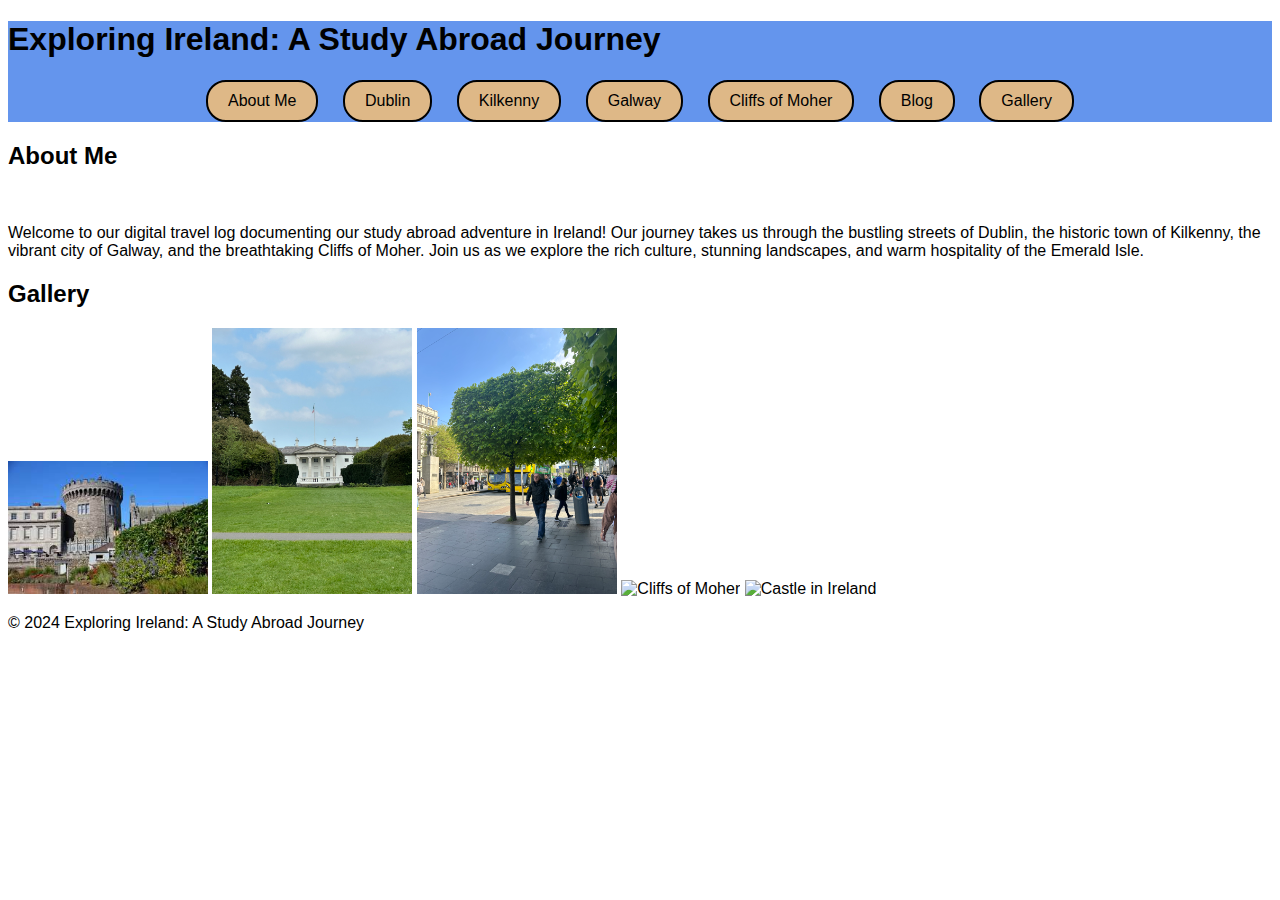
==== index.html @ 17d53a7b "Add files via upload" ====
<!DOCTYPE html>
<html lang="en">
<head>
    <meta charset="UTF-8">
    <meta name="viewport" content="width=device-width, initial-scale=1.0">
    <!-- https://www.favicon.cc/ -->
    <link rel="icon" type="image/x-icon" href="/images/favicon.ico">
    <title>Exploring Ireland: A Study Abroad Journey</title>
    <link rel="stylesheet" type="text/css" href="css/style.css" />
</head>
<body>

<a href = "#main" id = "skip">Skip to the Main Content</a>

<header>
    <h1>Exploring Ireland: A Study Abroad Journey</h1>
    <nav>
        <a href="index.html">About Me</a>
        <a href="dublin.html">Dublin</a>
        <a href="kilkenny.html">Kilkenny</a>
        <a href="galway.html">Galway</a>
        <a href="cliffs.html">Cliffs of Moher</a>
        <a href="blog.html">Blog</a>
        <a href="gallery.html">Gallery</a>
    </nav>
</header>

<main id = "main">
    <!-- <h2>Failte go Baile Atha Cliath!</h2> -->
    <section id="about">
        <h2>About Me</h2>
        <img src="images/me.jpg" alt="">
        <p>Welcome to our digital travel log documenting our study abroad adventure in Ireland! Our journey takes us through the bustling streets of Dublin, the historic town of Kilkenny, the vibrant city of Galway, and the breathtaking Cliffs of Moher. Join us as we explore the rich culture, stunning landscapes, and warm hospitality of the Emerald Isle.</p>
    </section>

    <section id="gallery">
        <h2>Gallery</h2>
        <div class="image-grid">
            <img src="images/dublin_castle.jpeg" alt="Dublin" width="200">
            <img src="images/white_castle.jpeg" alt="Kilkenny" width="200">
            <img src="images/tree.jpeg" alt="Galway" width="200">
            <img src="images/cliffs_of_moher.jpg" alt="Cliffs of Moher" width="200">
            <img src="images/ireland_castle.jpg" alt="Castle in Ireland" width="200">
        </div>
    </section>
</main>
<footer>
    <p>&copy; 2024 Exploring Ireland: A Study Abroad Journey</p>

    <p></p>
    <p></p>
    <p></p>
    <p></p>
</footer>

</body>
</html>
---- css/style.css ----
#skip{
    position: absolute;
    left: -500px;
}

#skip:focus{
    left: 10px;
    padding:5px;
    border: 2px;
    background-color: yellow;
}

body{
    font-family:'Gill Sans', 'Gill Sans MT', Calibri, 'Trebuchet MS', sans-serif;
    border: 10px;
    padding: 30;

}
nav {
    text-align: center;
    margin-top: 20px;
}

nav a {
    display: inline-block;
    text-decoration: none;
    padding: 10px 20px;
    margin: 0 10px;
    border: 2px solid black;
    border-radius: 20px;
    background-color: burlywood;
    color: black;
    transition: background-color 0.3s, color 0.3s;
}

nav a:hover {
    background-color: darkorange;
    color: white;
}


nav a:active {
    background-color: darkgoldenrod;
    color: white;
}


header{
    background-color: cornflowerblue;
}

html{
    scroll-behavior: smooth;
}
/* TESTS */
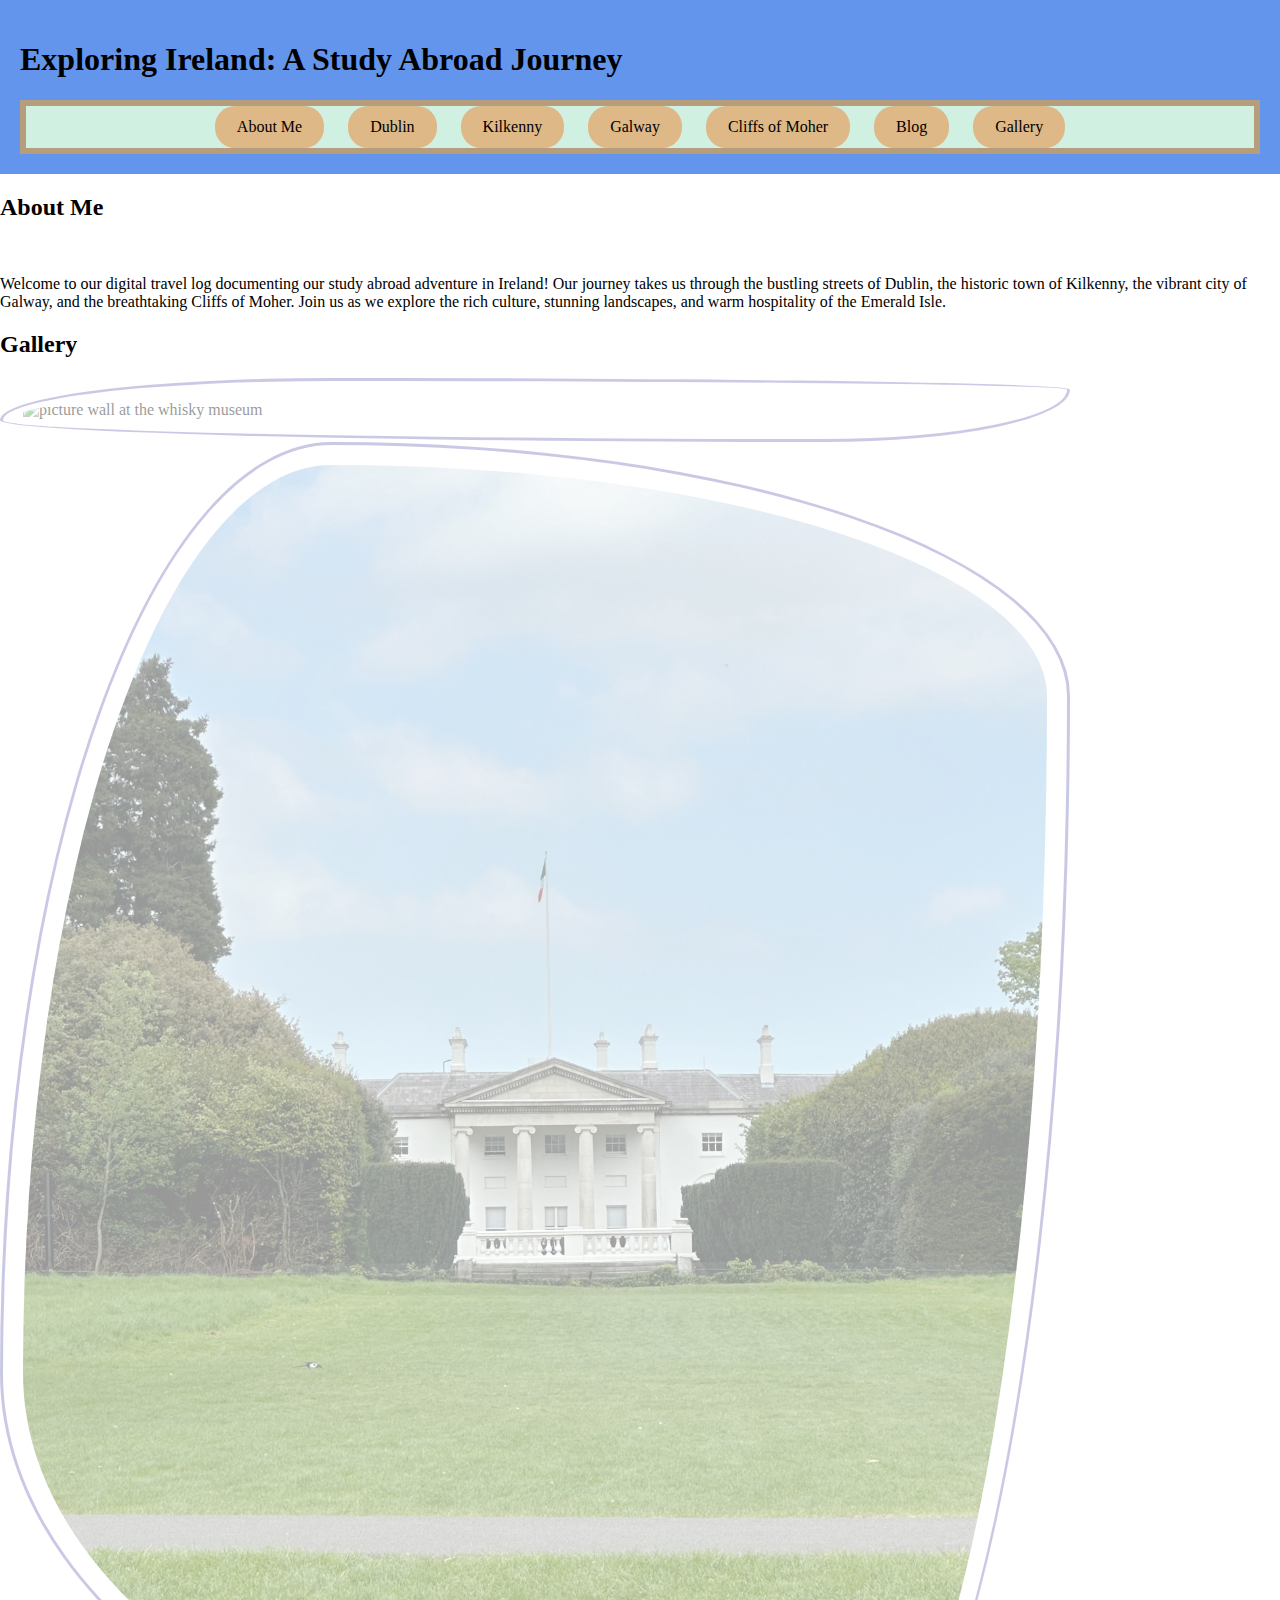
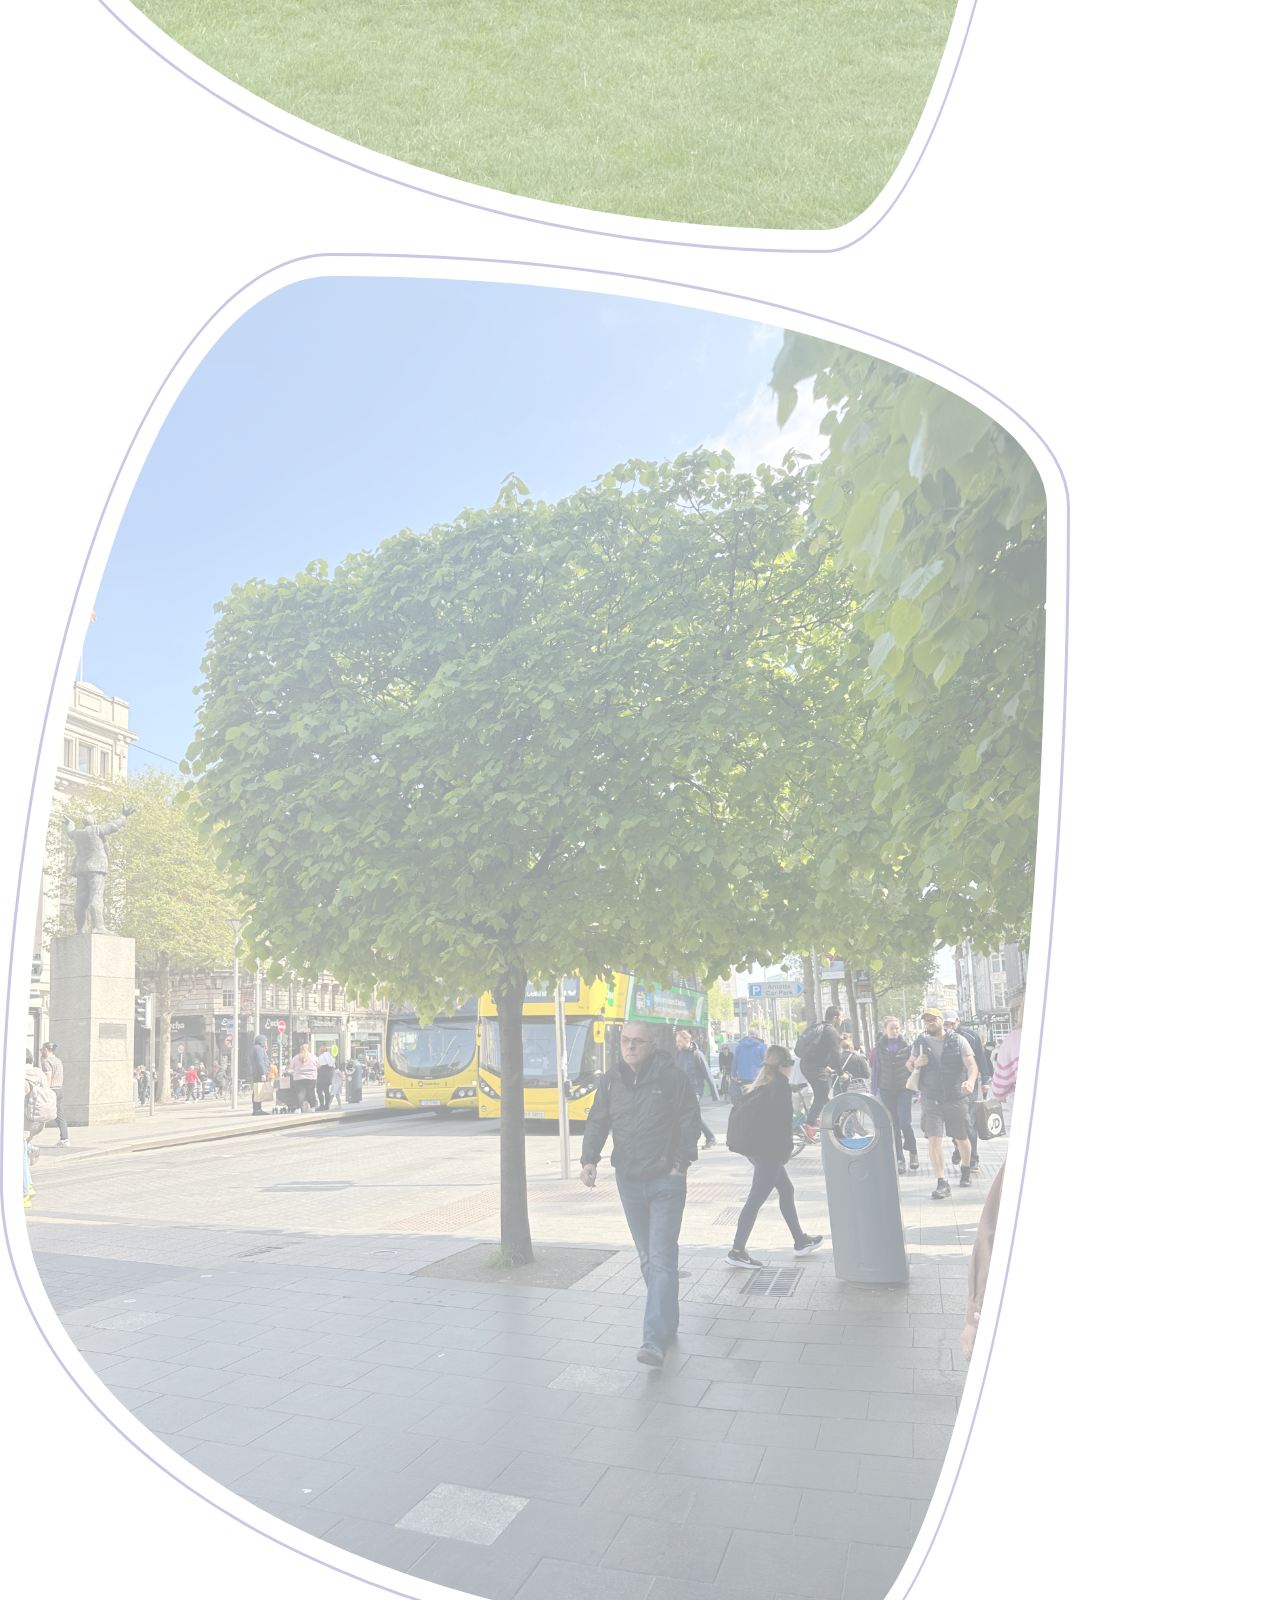
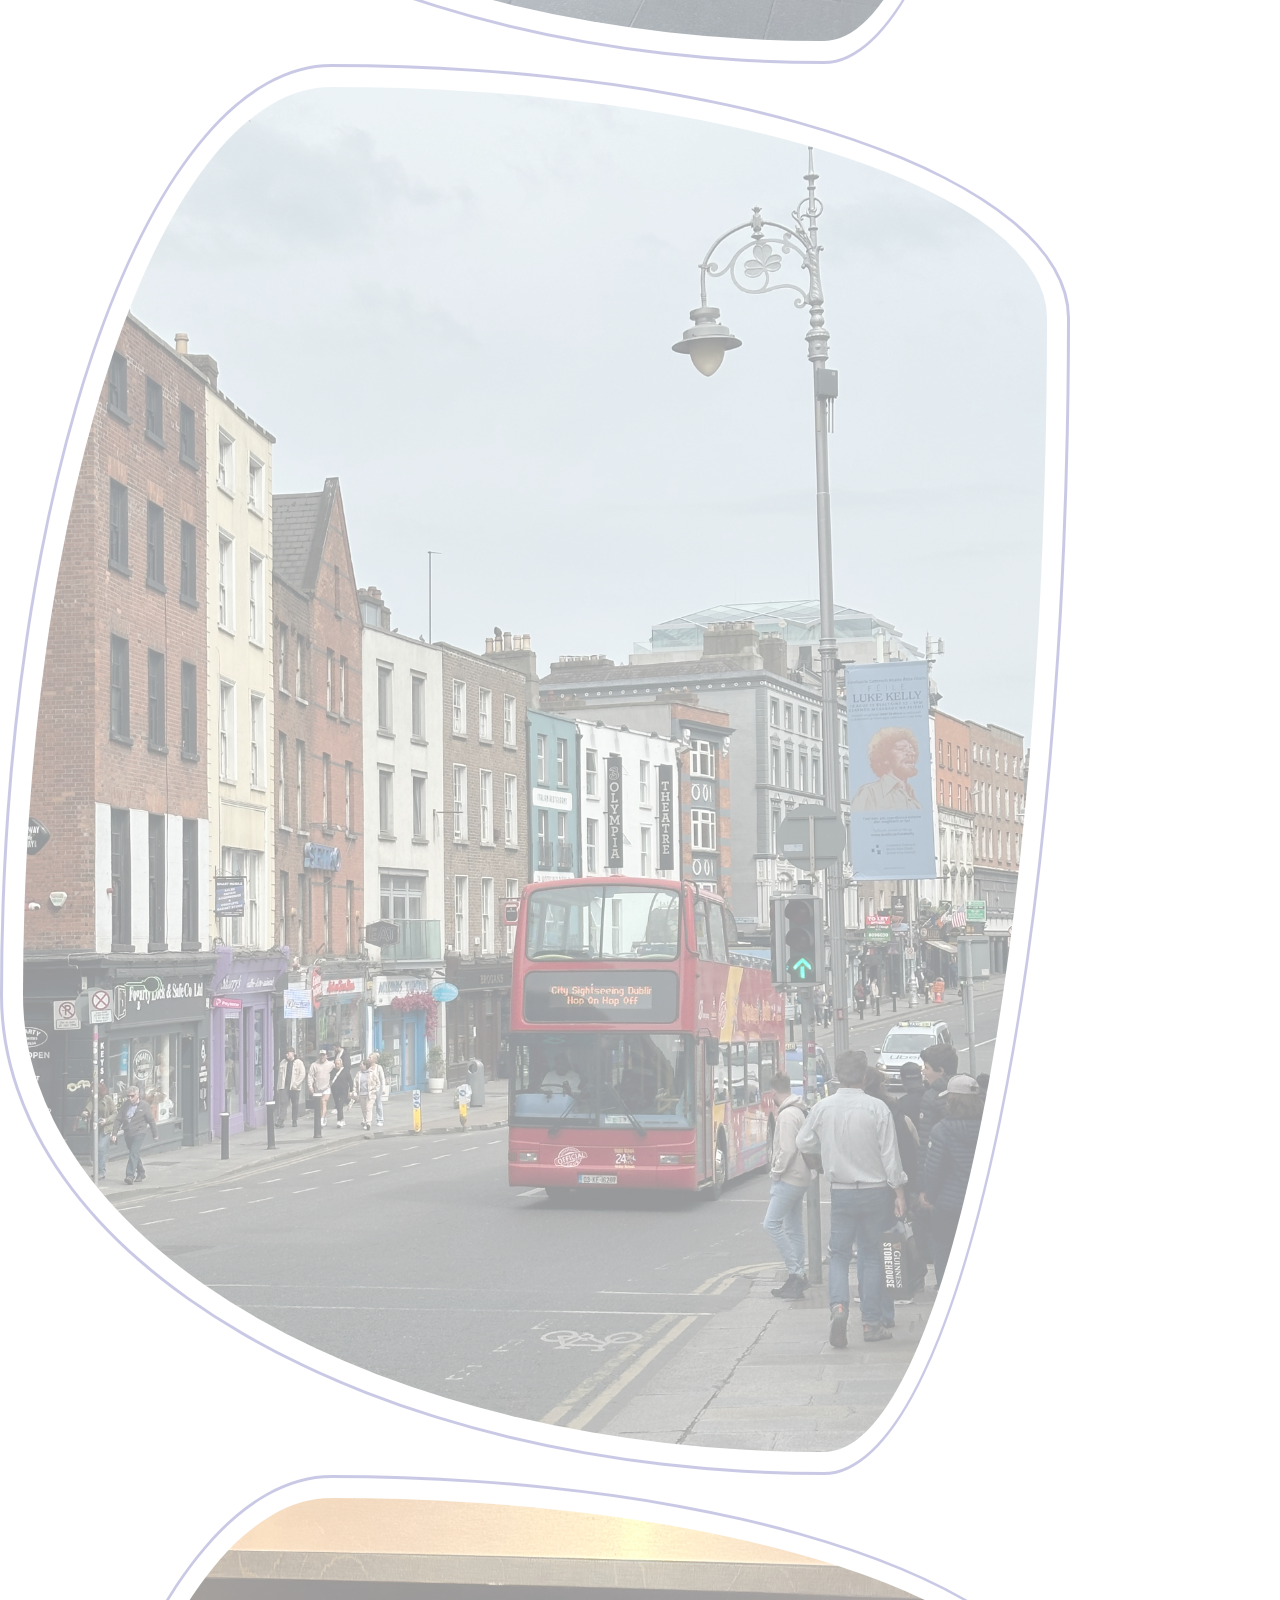
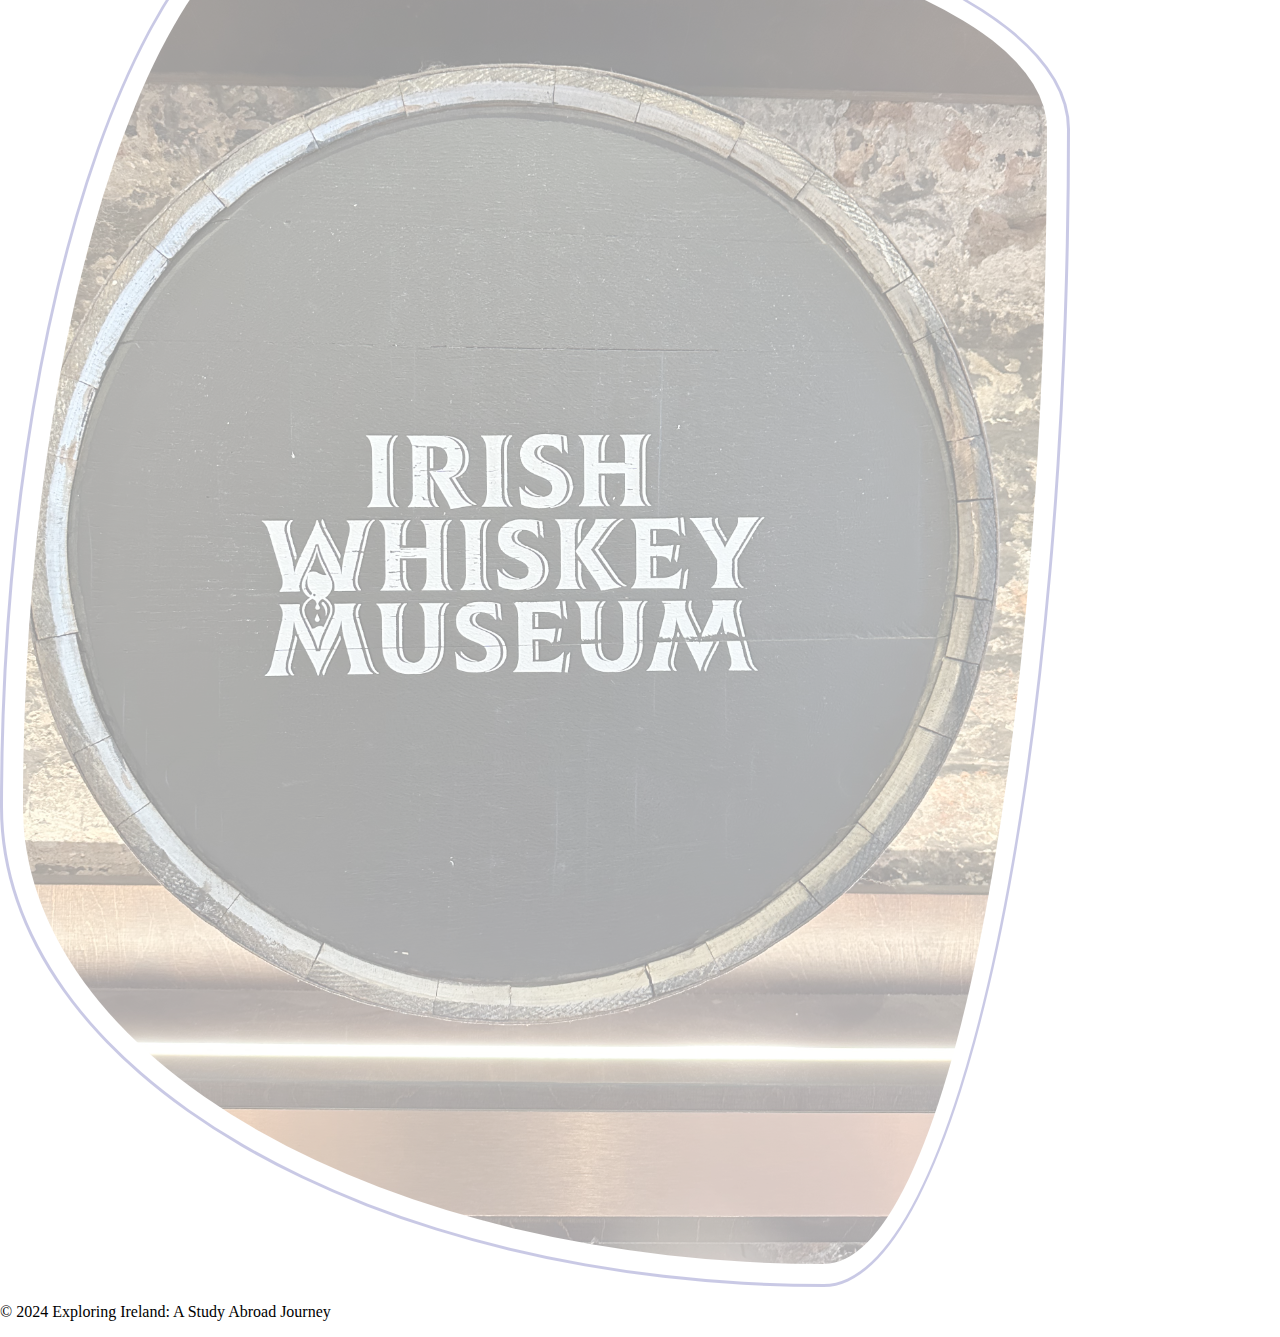
==== commit 862a7619: "Add files via upload" ====
--- a/index.html
+++ b/index.html
@@ -36,21 +36,16 @@
     <section id="gallery">
         <h2>Gallery</h2>
         <div class="image-grid">
-            <img src="images/dublin_castle.jpeg" alt="Dublin" width="200">
+            <img src="images/picture_wall.jpeg" alt="picture wall at the whisky museum" width="200">
             <img src="images/white_castle.jpeg" alt="Kilkenny" width="200">
             <img src="images/tree.jpeg" alt="Galway" width="200">
-            <img src="images/cliffs_of_moher.jpg" alt="Cliffs of Moher" width="200">
-            <img src="images/ireland_castle.jpg" alt="Castle in Ireland" width="200">
+            <img src="images/bus.jpeg" alt="bus" width="200">
+            <img src="images/whisky_museum.jpeg" alt="whisky museum" width="200">
         </div>
     </section>
 </main>
 <footer>
     <p>&copy; 2024 Exploring Ireland: A Study Abroad Journey</p>
-
-    <p></p>
-    <p></p>
-    <p></p>
-    <p></p>
 </footer>
 
 </body>
--- a/css/style.css
+++ b/css/style.css
@@ -4,19 +4,22 @@
 }
 
 #skip:focus{
-    left: 10px;
+    left: 100px;
     padding:5px;
     border: 2px;
+    transition: 1s;
     background-color: yellow;
 }
 
 body{
-    font-family:'Gill Sans', 'Gill Sans MT', Calibri, 'Trebuchet MS', sans-serif;
-    border: 10px;
-    padding: 30;
+    font-family:Cambria, Cochin, Georgia, Times, 'Times New Roman', serif;
+    margin: 0;
+    padding: 0;
 
 }
 nav {
+    background: #d0f0e1;
+    border: solid 6px #b69d7b;
     text-align: center;
     margin-top: 20px;
 }
@@ -26,11 +29,10 @@
     text-decoration: none;
     padding: 10px 20px;
     margin: 0 10px;
-    border: 2px solid black;
+    border: 2px solid transparent;
     border-radius: 20px;
     background-color: burlywood;
-    color: black;
-    transition: background-color 0.3s, color 0.3s;
+    color: #000000;
 }
 
 nav a:hover {
@@ -45,11 +47,38 @@
 }
 
 
-header{
+header {
     background-color: cornflowerblue;
+    padding: 20px;
 }
 
 html{
-    scroll-behavior: smooth;
+    scroll-behavior: auto;
 }
-/* TESTS */+
+*{
+    transition: 0s !important;
+}
+
+.image-grid{
+    display: grid;
+    grid-template-columns: 100%;
+}
+
+.image-grid img{
+    width: 80%;
+    border: solid rgb(123, 123, 192) 3px;
+    border-bottom-right-radius: 45px;
+    opacity: .4;
+    padding: 20px;
+    border-radius: 31% 69% 23% 77% / 66%
+              18% 82% 34%;
+}
+
+@media screen and(min-width: 995px) {
+    .image-gallary{
+        grid-template-columns: 45% 45%;
+        grid-gap: 20px
+    }
+    
+}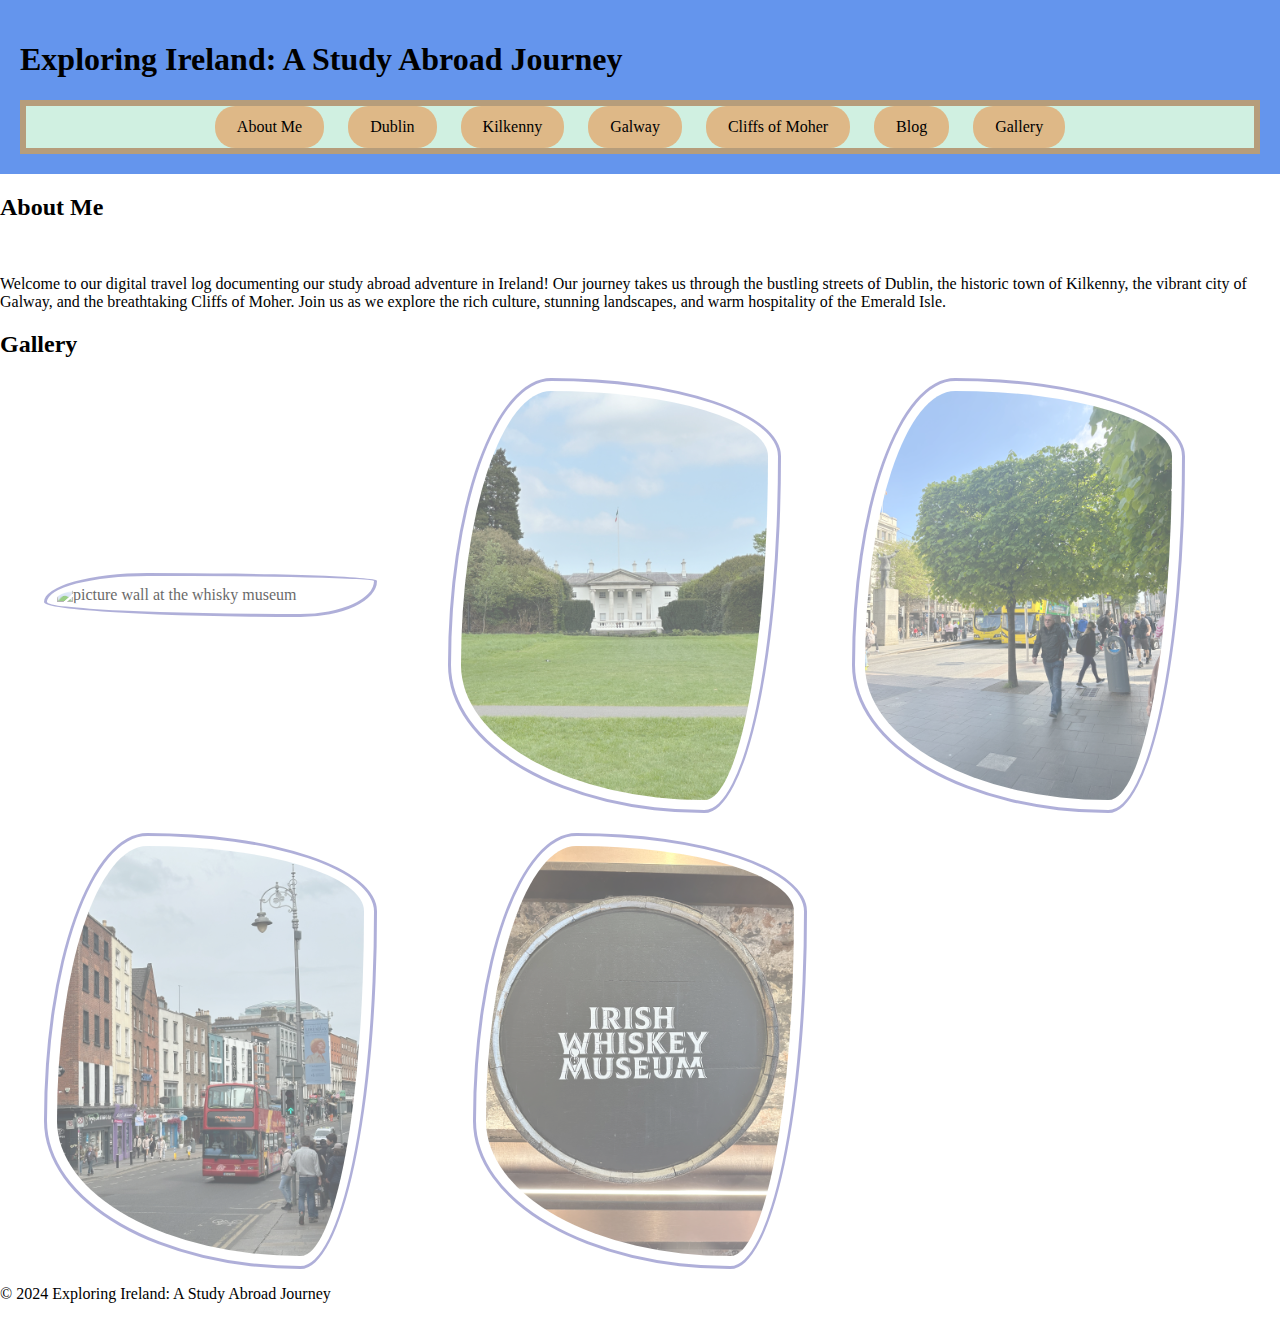
==== commit 072ad99b: "Add files via upload" ====
--- a/index.html
+++ b/index.html
@@ -36,11 +36,11 @@
     <section id="gallery">
         <h2>Gallery</h2>
         <div class="image-grid">
-            <img src="images/picture_wall.jpeg" alt="picture wall at the whisky museum" width="200">
-            <img src="images/white_castle.jpeg" alt="Kilkenny" width="200">
-            <img src="images/tree.jpeg" alt="Galway" width="200">
-            <img src="images/bus.jpeg" alt="bus" width="200">
-            <img src="images/whisky_museum.jpeg" alt="whisky museum" width="200">
+            <img src="images/picture_wall.jpeg" alt="picture wall at the whisky museum" width="200" tabindex="0">
+            <img src="images/white_castle.jpeg" alt="Kilkenny" width="200" tabindex="0">
+            <img src="images/tree.jpeg" alt="Galway" width="200" tabindex="0">
+            <img src="images/bus.jpeg" alt="bus" width="200" tabindex="0">
+            <img src="images/whisky_museum.jpeg" alt="whisky museum" width="200" tabindex="0">
         </div>
     </section>
 </main>
--- a/css/style.css
+++ b/css/style.css
@@ -68,17 +68,48 @@
 .image-grid img{
     width: 80%;
     border: solid rgb(123, 123, 192) 3px;
-    border-bottom-right-radius: 45px;
-    opacity: .4;
-    padding: 20px;
+    /* border-bottom-right-radius: 45px; */
+    opacity: .6;
+    padding: 10px;
     border-radius: 31% 69% 23% 77% / 66%
               18% 82% 34%;
 }
+.image-grid img:first-child{
 
-@media screen and(min-width: 995px) {
-    .image-gallary{
+    align-self:center;
+
+}
+
+.image-grid img:last-child{
+    /* Find an image that is the last child in the image grid class
+    And set it to take up all of the columns */
+    grid-column: 1 / -1;
+    width: 50%;
+    margin: auto;
+}
+
+.image-grid img:hover, .image-grid img:focus {
+    opacity: 1;
+}
+
+@media screen and (min-width: 775px){
+    .image-grid{
         grid-template-columns: 45% 45%;
-        grid-gap: 20px
+        grid-gap: 20px;
+        justify-content: center;
     }
-    
-}+}
+
+
+@media screen and (min-width: 990px){
+    .image-grid{
+        grid-template-columns: 30% 30% 30%;
+    }
+
+    .image-grid img:last-child{
+        /* Undoing the style from the tablet view.
+        Set the column back to auto and reset the width back to 80% */
+        grid-column: auto;
+        width: 80%;
+    }
+}
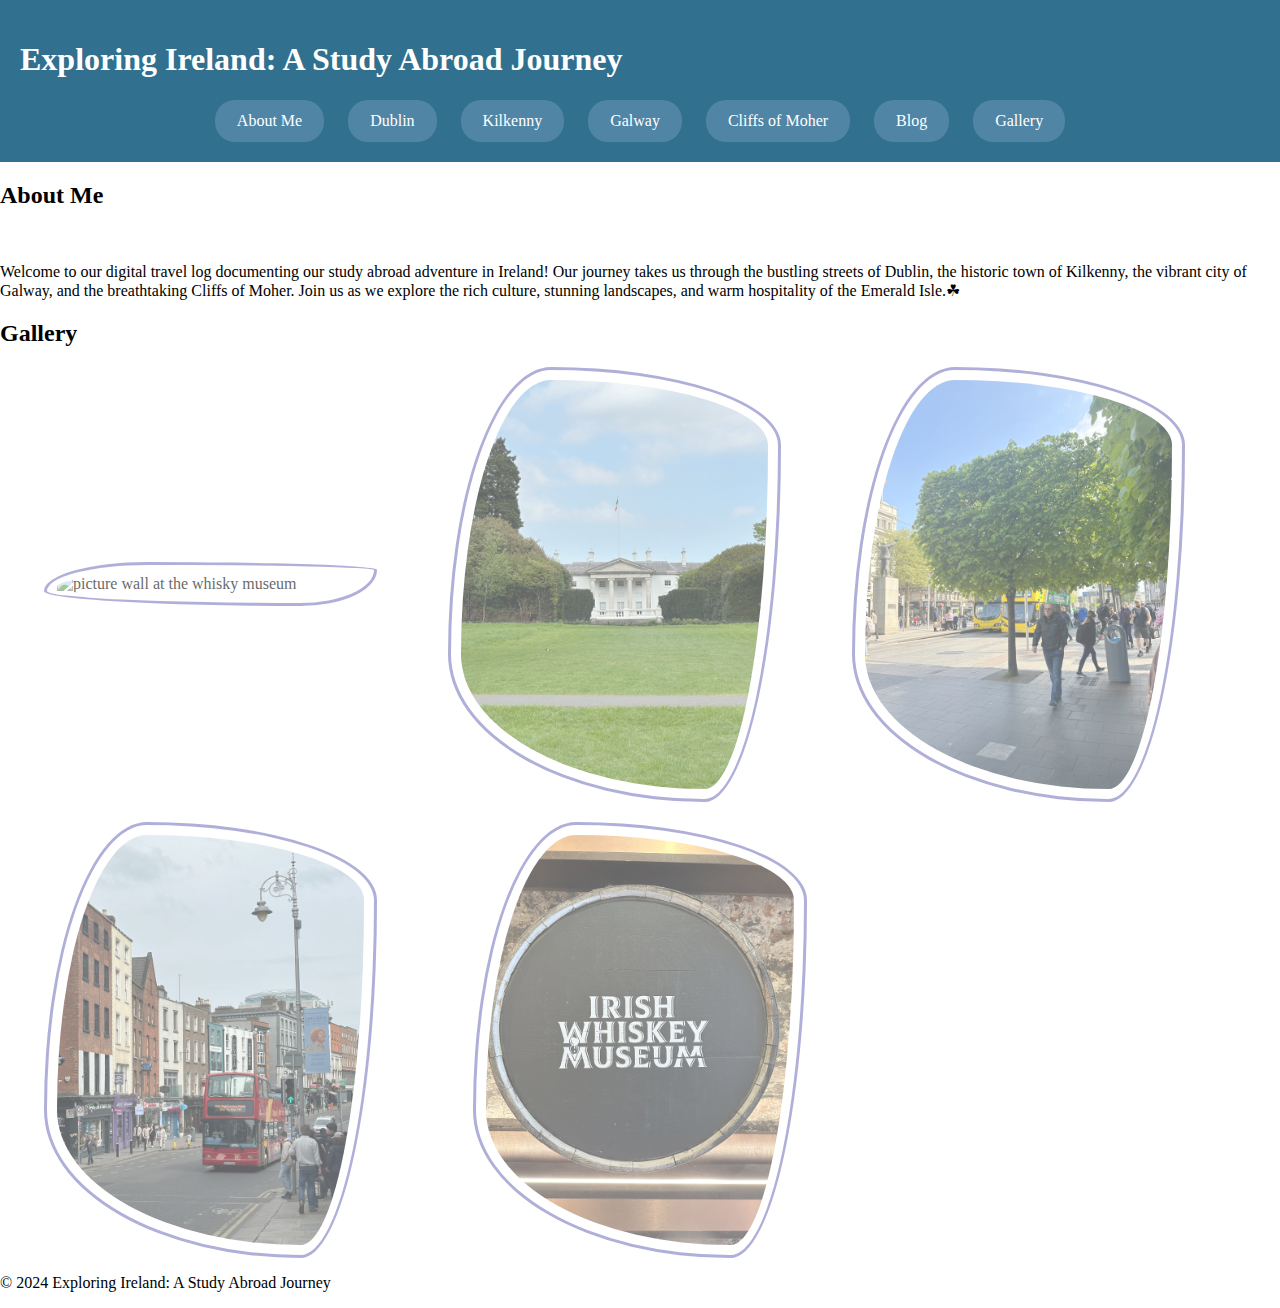
==== commit 3a6afdc8: "Add files via upload" ====
--- a/index.html
+++ b/index.html
@@ -7,6 +7,7 @@
     <link rel="icon" type="image/x-icon" href="/images/favicon.ico">
     <title>Exploring Ireland: A Study Abroad Journey</title>
     <link rel="stylesheet" type="text/css" href="css/style.css" />
+    <link rel="icon" type="image/png" href="images/cover2.png">
 </head>
 <body>
 
@@ -15,7 +16,7 @@
 <header>
     <h1>Exploring Ireland: A Study Abroad Journey</h1>
     <nav>
-        <a href="index.html">About Me</a>
+        <a href="index.html" class = "current">About Me</a>
         <a href="dublin.html">Dublin</a>
         <a href="kilkenny.html">Kilkenny</a>
         <a href="galway.html">Galway</a>
@@ -30,7 +31,7 @@
     <section id="about">
         <h2>About Me</h2>
         <img src="images/me.jpg" alt="">
-        <p>Welcome to our digital travel log documenting our study abroad adventure in Ireland! Our journey takes us through the bustling streets of Dublin, the historic town of Kilkenny, the vibrant city of Galway, and the breathtaking Cliffs of Moher. Join us as we explore the rich culture, stunning landscapes, and warm hospitality of the Emerald Isle.</p>
+        <p>Welcome to our digital travel log documenting our study abroad adventure in Ireland! Our journey takes us through the bustling streets of Dublin, the historic town of Kilkenny, the vibrant city of Galway, and the breathtaking Cliffs of Moher. Join us as we explore the rich culture, stunning landscapes, and warm hospitality of the Emerald Isle.&#9752</p>
     </section>
 
     <section id="gallery">
--- a/css/style.css
+++ b/css/style.css
@@ -18,8 +18,8 @@
 
 }
 nav {
-    background: #d0f0e1;
-    border: solid 6px #b69d7b;
+    /* background: #6ee7ef; */
+    /* border: solid 6px #b69d7b; */
     text-align: center;
     margin-top: 20px;
 }
@@ -31,24 +31,24 @@
     margin: 0 10px;
     border: 2px solid transparent;
     border-radius: 20px;
-    background-color: burlywood;
-    color: #000000;
+    background-color:  #5085A5;
+    color: #ffffff;
 }
 
 nav a:hover {
-    background-color: darkorange;
-    color: white;
+    background-color: #8FC1E3;
+    color: rgb(0, 0, 0);
 }
 
 
 nav a:active {
-    background-color: darkgoldenrod;
+    background-color: #8FC1E3;
     color: white;
 }
 
 
 header {
-    background-color: cornflowerblue;
+    background-color: #31708E;
     padding: 20px;
 }
 
@@ -113,3 +113,29 @@
         width: 80%;
     }
 }
+
+
+#arti {
+    display: flex;
+    flex-direction: column-reverse; /* Display flex items in a column-reverse direction */
+}
+
+article {
+    margin-bottom: 20px;
+    padding: 20px;
+    border: 1px solid #ccc;
+}
+
+h1{
+    color: white;
+}
+
+/* .current {
+    font-size: 28px;
+    border-top: 2px solid yellow;
+    display: inline-block;
+    width: 75px;
+} */
+/* .current::before{
+    content: "&#9752"; &#x2618";
+} */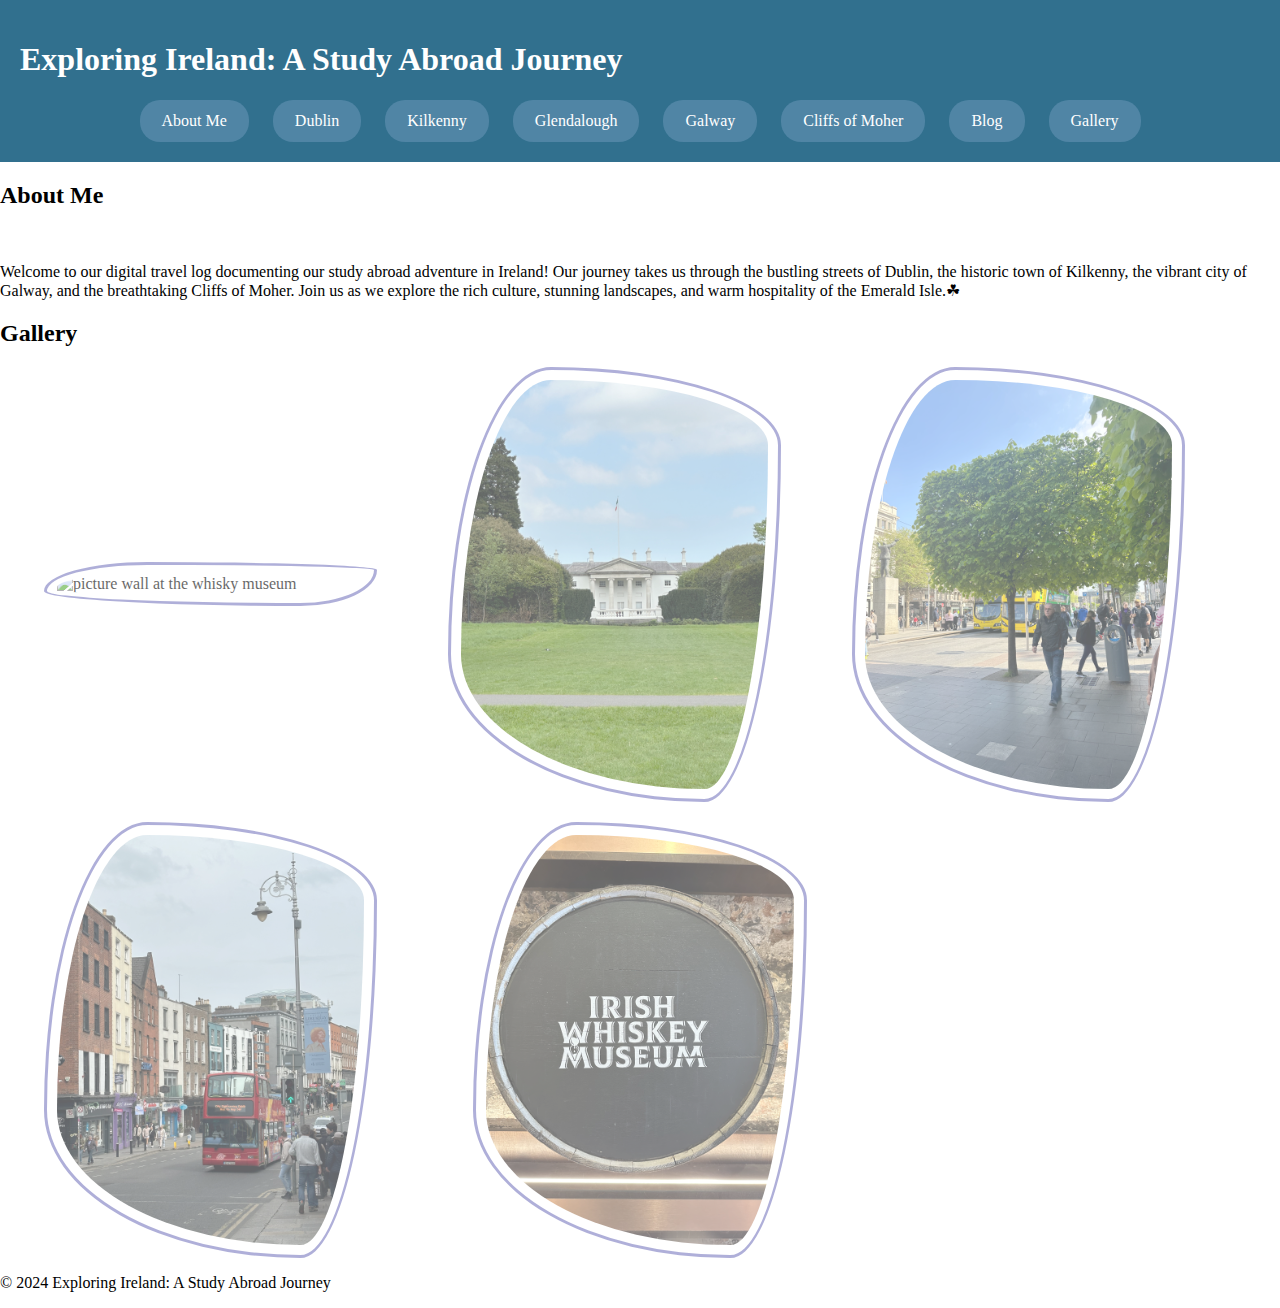
==== commit 0651fc46: "Add files via upload" ====
--- a/index.html
+++ b/index.html
@@ -19,6 +19,7 @@
         <a href="index.html" class = "current">About Me</a>
         <a href="dublin.html">Dublin</a>
         <a href="kilkenny.html">Kilkenny</a>
+        <a href="glendalough.html">Glendalough</a>
         <a href="galway.html">Galway</a>
         <a href="cliffs.html">Cliffs of Moher</a>
         <a href="blog.html">Blog</a>
@@ -34,7 +35,7 @@
         <p>Welcome to our digital travel log documenting our study abroad adventure in Ireland! Our journey takes us through the bustling streets of Dublin, the historic town of Kilkenny, the vibrant city of Galway, and the breathtaking Cliffs of Moher. Join us as we explore the rich culture, stunning landscapes, and warm hospitality of the Emerald Isle.&#9752</p>
     </section>
 
-    <section id="gallery">
+    <section class="image-scroll">
         <h2>Gallery</h2>
         <div class="image-grid">
             <img src="images/picture_wall.jpeg" alt="picture wall at the whisky museum" width="200" tabindex="0">
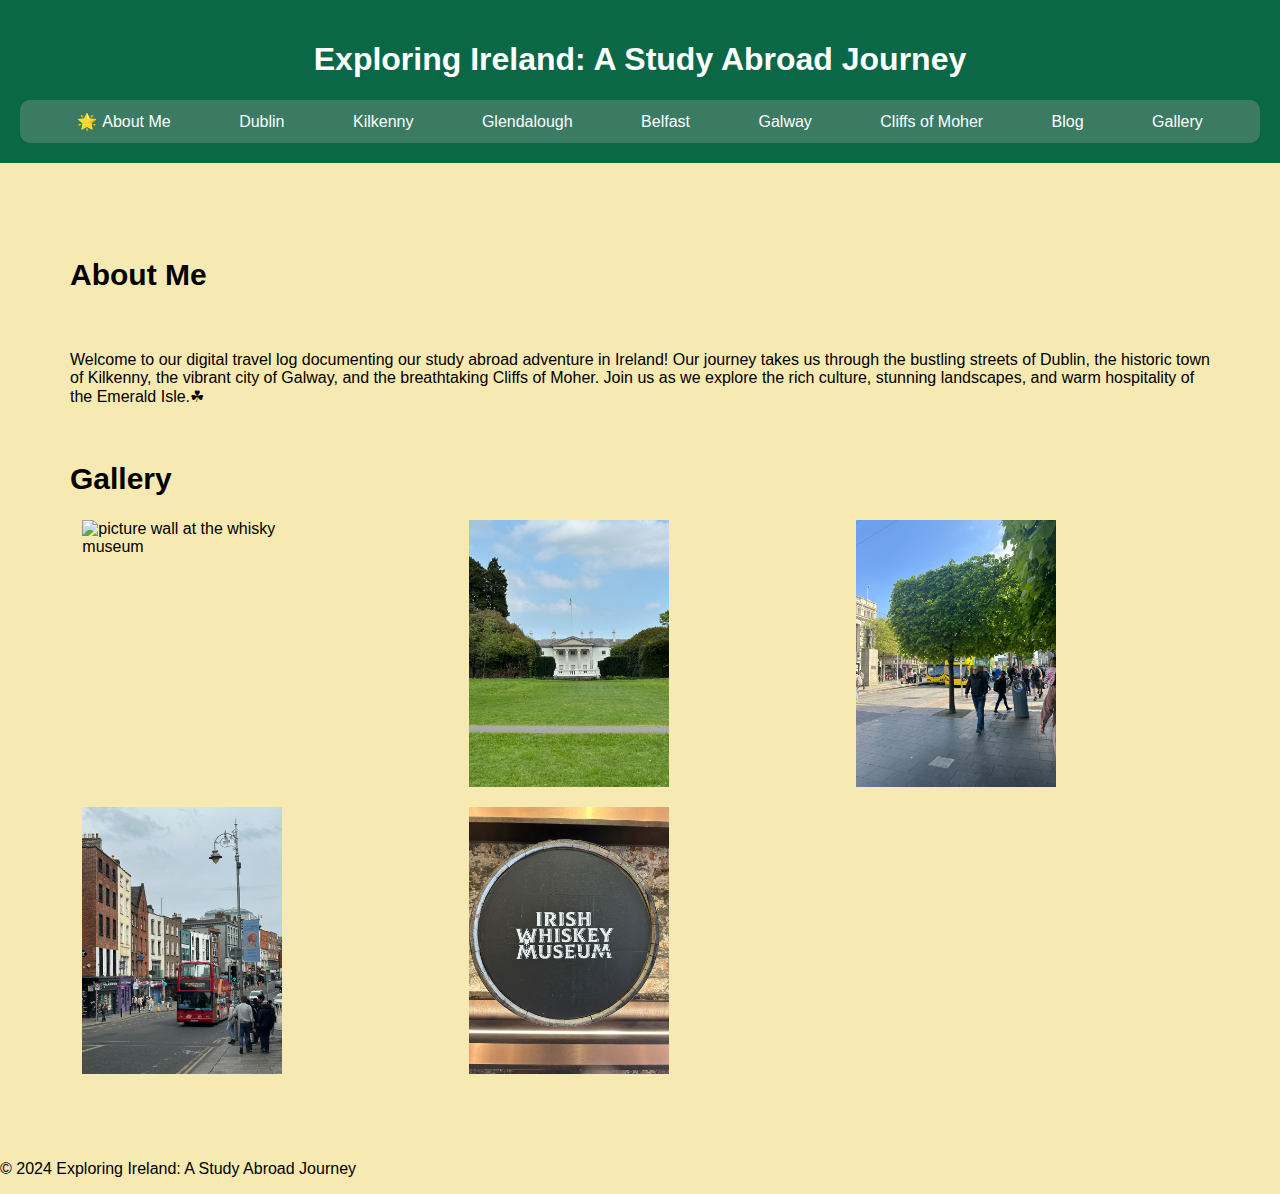
==== commit f3265b43: "Add files via upload" ====
--- a/index.html
+++ b/index.html
@@ -5,7 +5,7 @@
     <meta name="viewport" content="width=device-width, initial-scale=1.0">
     <!-- https://www.favicon.cc/ -->
     <link rel="icon" type="image/x-icon" href="/images/favicon.ico">
-    <title>Exploring Ireland: A Study Abroad Journey</title>
+    <title>Ireland Study Abroad Journey</title>
     <link rel="stylesheet" type="text/css" href="css/style.css" />
     <link rel="icon" type="image/png" href="images/cover2.png">
 </head>
@@ -20,6 +20,7 @@
         <a href="dublin.html">Dublin</a>
         <a href="kilkenny.html">Kilkenny</a>
         <a href="glendalough.html">Glendalough</a>
+        <a href="belfast.html">Belfast</a>
         <a href="galway.html">Galway</a>
         <a href="cliffs.html">Cliffs of Moher</a>
         <a href="blog.html">Blog</a>
--- a/css/style.css
+++ b/css/style.css
@@ -2,7 +2,9 @@
     position: absolute;
     left: -500px;
 }
-
+*{
+    box-sizing: border-box;
+}
 #skip:focus{
     left: 100px;
     padding:5px;
@@ -12,16 +14,31 @@
 }
 
 body{
-    font-family:Cambria, Cochin, Georgia, Times, 'Times New Roman', serif;
+    font-family:'Lucida Sans', 'Lucida Sans Regular', 'Lucida Grande', 'Lucida Sans Unicode', Geneva, Verdana, sans-serif;
     margin: 0;
     padding: 0;
-
-}
+    background-color: #F6E9B2;
+}
+
+h1, h2, h3{
+    font-family: Calibri,Arial,Helvetica,Sans-Serif;;
+}
+
+/* h3{
+    margin-top: 45px;
+} */
+
+h2{
+    font-size: 30px;
+}
+
 nav {
     /* background: #6ee7ef; */
     /* border: solid 6px #b69d7b; */
     text-align: center;
     margin-top: 20px;
+    background-color: #3b7b64;
+    border-radius: 10px;
 }
 
 nav a {
@@ -31,24 +48,29 @@
     margin: 0 10px;
     border: 2px solid transparent;
     border-radius: 20px;
-    background-color:  #5085A5;
+    background-color:  F6E9B2;
     color: #ffffff;
 }
 
 nav a:hover {
-    background-color: #8FC1E3;
+    background-color: #F3CA52;
     color: rgb(0, 0, 0);
 }
 
 
 nav a:active {
-    background-color: #8FC1E3;
+    background-color: #F3CA52;
     color: white;
 }
 
+nav .current::before {
+    content: "🌟"; 
+    margin-right: 5px;
+}
 
 header {
-    background-color: #31708E;
+    background-color: #0A6847;
+    text-align: center;
     padding: 20px;
 }
 
@@ -60,7 +82,7 @@
     transition: 0s !important;
 }
 
-.image-grid{
+/* .image-grid{
     display: grid;
     grid-template-columns: 100%;
 }
@@ -68,11 +90,9 @@
 .image-grid img{
     width: 80%;
     border: solid rgb(123, 123, 192) 3px;
-    /* border-bottom-right-radius: 45px; */
     opacity: .6;
     padding: 10px;
-    border-radius: 31% 69% 23% 77% / 66%
-              18% 82% 34%;
+    border-radius: 5px;
 }
 .image-grid img:first-child{
 
@@ -81,23 +101,162 @@
 }
 
 .image-grid img:last-child{
-    /* Find an image that is the last child in the image grid class
-    And set it to take up all of the columns */
     grid-column: 1 / -1;
     width: 50%;
     margin: auto;
 }
 
-.image-grid img:hover, .image-grid img:focus {
+/* .image-grid img:hover, .image-grid img:focus {
     opacity: 1;
-}
-
-@media screen and (min-width: 775px){
+} */ 
+
+.image-grid figure{
+    width: 90%;
+    margin:auto;
+    padding: 20px;
+}
+
+.image-grid figure:hover, .image-grid figure:focus {
+    opacity: 1;
+}
+
+#about{
+    padding-bottom:15px;
+}
+
+#arti {
+    display: flex;
+    flex-direction: column-reverse; /* Display flex items in a column-reverse direction */
+}
+
+.figure {
+    color:white
+}
+
+h1{
+    color: white
+}
+
+#main {
+    padding: 70px; 
+}
+#main h1{
+    color:#0a0a0a
+}
+
+/* Styles for the blog posts */
+#arti {
+    margin-top: 20px;
+}
+
+article {
+    background-color: #f9f9f9; 
+    padding: 20px; 
+    margin-bottom: 20px; 
+    border-radius: 8px; 
+    box-shadow: 0 2px 4px rgba(0, 0, 0, 0.1); 
+    border: 1px solid #ccc;
+}
+
+article h3 {
+    color: #333; /* Darken the color of the heading */
+    margin-top: 0; /* Remove default margin for the heading */
+}
+
+article time {
+    color: #666; /* Darken the color of the publication date */
+    font-style: italic; /* Italicize the publication date */
+}
+
+article p {
+    line-height: 1.6; /* Increase line height for better readability */
+}
+
+article a {
+    color: #007bff; /* Change link color to a shade of blue */
+    text-decoration:underline; /* Remove underline from links */
+    font-weight: bold; /* Make links bold */
+}
+
+article figure {
+    /* display: block;  */
+    margin: 10px auto;
+    border-radius: 4px; /* Add rounded corners to images */
+}
+
+
+/* Styles for the scrollable image gallery */
+.image-grid {
+   display: grid;
+   grid-template-columns: 1fr;
+   grid-gap: 15px;
+}
+
+.image-scroll figure {
+    display: inline-block; 
+    opacity: .6;
+    width: 70%;
+    margin: auto; 
+    margin-top: 50px;
+    border-radius: 10px; 
+    box-shadow: 0 2px 4px rgba(0, 0, 0, 0.1); 
+    border-color: #0a0a0a;
+    background-color: white
+}
+.image-scroll figure img{
+    width: 100%;
+}
+
+.image-scroll figure:hover {
+    opacity: 1;
+}
+
+.image-scroll figure:nth-child(even) {
+    transform: rotate(25deg);
+    animation: photomove2 1s;
+
+}
+
+
+.image-scroll figure:nth-child(odd) {
+    transform: rotate(-25deg);
+    animation: photomove1 1s;
+}
+
+
+.image-scroll figure:nth-child(3n+2) {
+    animation: photomove3 3s;
+    transform: rotate(0deg);
+    position: relative;
+}
+
+
+
+@keyframes photomove1 {
+    from { transform: rotate(0deg);}
+    to { transform: rotate(-25deg);}
+  }
+
+  @keyframes photomove2 {
+    from { transform: rotate(0deg);}
+    to { transform: rotate(25deg);}
+  }
+
+  @keyframes photomove3 {
+    from { transform: rotate(0deg);
+   bottom: 300px }
+    to { transform: rotate(360deg);
+    bottom: 0px}
+  }
+
+
+  @media screen and (min-width: 775px){
     .image-grid{
         grid-template-columns: 45% 45%;
         grid-gap: 20px;
-        justify-content: center;
-    }
+        justify-content: space-around;
+    }
+
 }
 
 
@@ -106,7 +265,7 @@
         grid-template-columns: 30% 30% 30%;
     }
 
-    .image-grid img:last-child{
+    .image-grid figure:last-child{
         /* Undoing the style from the tablet view.
         Set the column back to auto and reset the width back to 80% */
         grid-column: auto;
@@ -114,28 +273,11 @@
     }
 }
 
-
-#arti {
-    display: flex;
-    flex-direction: column-reverse; /* Display flex items in a column-reverse direction */
-}
-
-article {
-    margin-bottom: 20px;
-    padding: 20px;
-    border: 1px solid #ccc;
-}
-
-h1{
-    color: white;
-}
-
-/* .current {
-    font-size: 28px;
-    border-top: 2px solid yellow;
-    display: inline-block;
-    width: 75px;
-} */
-/* .current::before{
-    content: "&#9752"; &#x2618";
-} */+@media all and (prefers-reduced-motion: reduce){
+    .image-grid figure
+    {
+        transform: rotate(0deg) !important;
+        animation: none !important;
+        
+    }
+}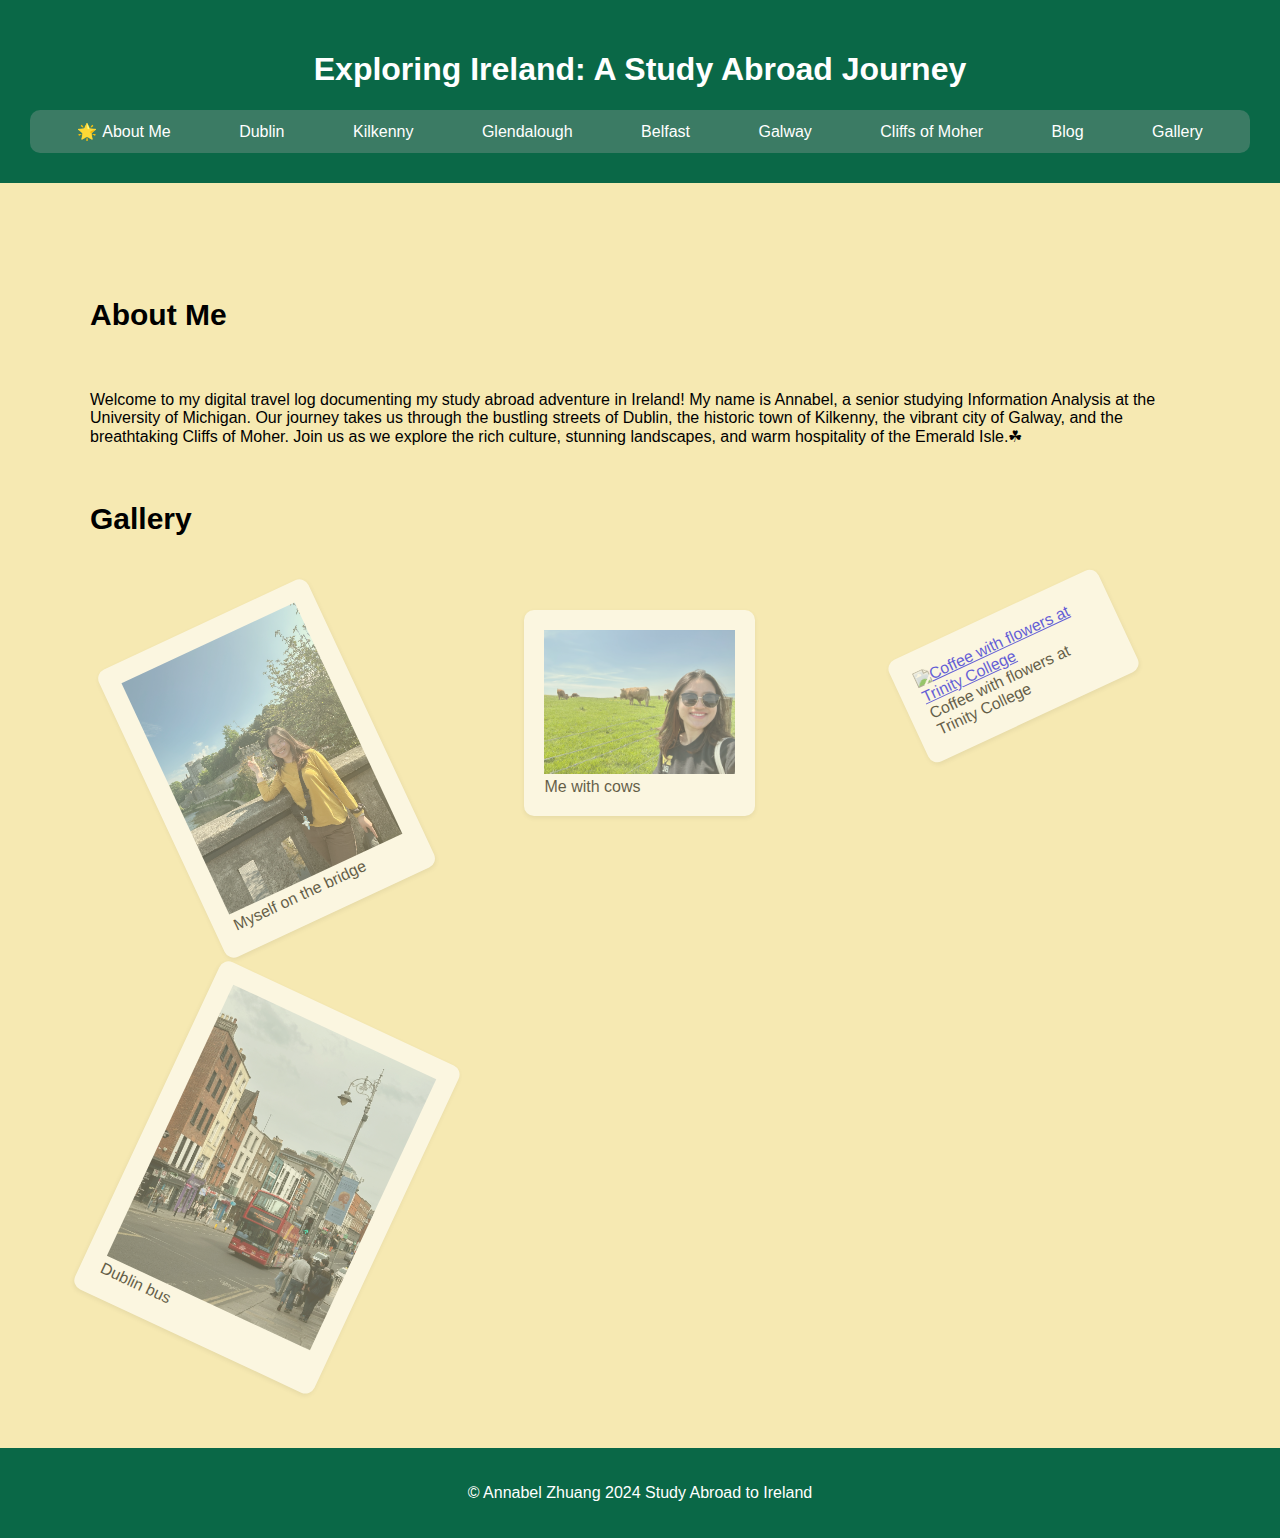
==== commit d1b627e0: "Add files via upload" ====
--- a/index.html
+++ b/index.html
@@ -6,6 +6,7 @@
     <!-- https://www.favicon.cc/ -->
     <link rel="icon" type="image/x-icon" href="/images/favicon.ico">
     <title>Ireland Study Abroad Journey</title>
+    <link href="dist/css/lightbox.css" rel="stylesheet" />
     <link rel="stylesheet" type="text/css" href="css/style.css" />
     <link rel="icon" type="image/png" href="images/cover2.png">
 </head>
@@ -33,23 +34,32 @@
     <section id="about">
         <h2>About Me</h2>
         <img src="images/me.jpg" alt="">
-        <p>Welcome to our digital travel log documenting our study abroad adventure in Ireland! Our journey takes us through the bustling streets of Dublin, the historic town of Kilkenny, the vibrant city of Galway, and the breathtaking Cliffs of Moher. Join us as we explore the rich culture, stunning landscapes, and warm hospitality of the Emerald Isle.&#9752</p>
+        <p>Welcome to my digital travel log documenting my study abroad adventure in Ireland! My name is Annabel, a senior studying Information Analysis at the University of Michigan. Our journey takes us through the bustling streets of Dublin, the historic town of Kilkenny, the vibrant city of Galway, and the breathtaking Cliffs of Moher. Join us as we explore the rich culture, stunning landscapes, and warm hospitality of the Emerald Isle.&#9752</p>
     </section>
-
     <section class="image-scroll">
         <h2>Gallery</h2>
         <div class="image-grid">
-            <img src="images/picture_wall.jpeg" alt="picture wall at the whisky museum" width="200" tabindex="0">
-            <img src="images/white_castle.jpeg" alt="Kilkenny" width="200" tabindex="0">
-            <img src="images/tree.jpeg" alt="Galway" width="200" tabindex="0">
-            <img src="images/bus.jpeg" alt="bus" width="200" tabindex="0">
-            <img src="images/whisky_museum.jpeg" alt="whisky museum" width="200" tabindex="0">
-        </div>
-    </section>
+            <figure>
+                <a href="images/kilkenny/kcastle.jpeg" data-lightbox="Intro" data-title="Myself on the bridge"><img src="images/kilkenny/kcastle.jpeg" alt="myself pointing at the castle on a bridge" width="200" tabindex="0"></a>
+                <figcaption>Myself on the bridge</figcaption>
+            </figure>
+            <figure>
+                <a href="images/me.jpeg" data-lightbox="Intro" data-title="Me with cows"><img src="images/me.jpeg" alt="me with cows by the cliffs of Moher" width="200" tabindex="0"></a>
+                <figcaption>Me with cows</figcaption>
+            </figure>
+            <figure>
+                <a href="images/coffe_cup.jpeg" data-lightbox="Intro" data-title="Coffee with flowers at Trinity College"><img src="images/coffe_cup.jpeg" alt="Coffee with flowers at Trinity College" width="200" tabindex="0"></a>
+                <figcaption>Coffee with flowers at Trinity College</figcaption>
+            </figure>
+            <figure>
+                <a href="images/bus.jpeg" data-lightbox="Intro" data-title="Dublin bus"><img src="images/bus.jpeg" alt="Dublin bus running" width="200" tabindex="0"></a>
+                <figcaption>Dublin bus</figcaption>
+            </figure>
+        </div></section>
 </main>
 <footer>
-    <p>&copy; 2024 Exploring Ireland: A Study Abroad Journey</p>
+    <p>&copy; Annabel Zhuang 2024 Study Abroad to Ireland</p>
 </footer>
-
+<script src="dist/js/lightbox-plus-jquery.js"></script>
 </body>
 </html>
--- a/css/style.css
+++ b/css/style.css
@@ -20,13 +20,14 @@
     background-color: #F6E9B2;
 }
 
+
 h1, h2, h3{
-    font-family: Calibri,Arial,Helvetica,Sans-Serif;;
-}
-
-/* h3{
+    font-family: Calibri,Arial,Helvetica,Sans-Serif;
+}
+
+h3{
     margin-top: 45px;
-} */
+}
 
 h2{
     font-size: 30px;
@@ -48,7 +49,6 @@
     margin: 0 10px;
     border: 2px solid transparent;
     border-radius: 20px;
-    background-color:  F6E9B2;
     color: #ffffff;
 }
 
@@ -71,7 +71,7 @@
 header {
     background-color: #0A6847;
     text-align: center;
-    padding: 20px;
+    padding: 30px;
 }
 
 html{
@@ -100,11 +100,7 @@
 
 }
 
-.image-grid img:last-child{
-    grid-column: 1 / -1;
-    width: 50%;
-    margin: auto;
-}
+
 
 /* .image-grid img:hover, .image-grid img:focus {
     opacity: 1;
@@ -116,6 +112,12 @@
     padding: 20px;
 }
 
+/* .image-grid figure:last-child{
+    grid-column: 1 / -1;
+    width: 50%;
+    margin: auto;
+} */
+
 .image-grid figure:hover, .image-grid figure:focus {
     opacity: 1;
 }
@@ -138,7 +140,7 @@
 }
 
 #main {
-    padding: 70px; 
+    padding: 90px; 
 }
 #main h1{
     color:#0a0a0a
@@ -231,6 +233,31 @@
 }
 
 
+.image-card figure {
+    display: inline-block; 
+    opacity: .6;
+    width: 70%;
+    margin: auto; 
+    margin-top: 50px;
+    border-radius: 10px; 
+    box-shadow: 0 2px 4px rgba(0, 0, 0, 0.1); 
+    border-color: #0a0a0a;
+    background-color: white
+}
+.image-card figure img{
+    width: 100%;
+}
+
+.image-card figure:hover {
+    opacity: 1;
+}
+
+footer {
+    background-color: #0A6847; /* Dark grey background */
+    color: white; /* White text */
+    padding: 20px; /* Some padding for spacing */
+    text-align: center; /* Center-align text */
+}
 
 @keyframes photomove1 {
     from { transform: rotate(0deg);}
@@ -280,4 +307,11 @@
         animation: none !important;
         
     }
-}+}
+
+
+
+
+
+
+
